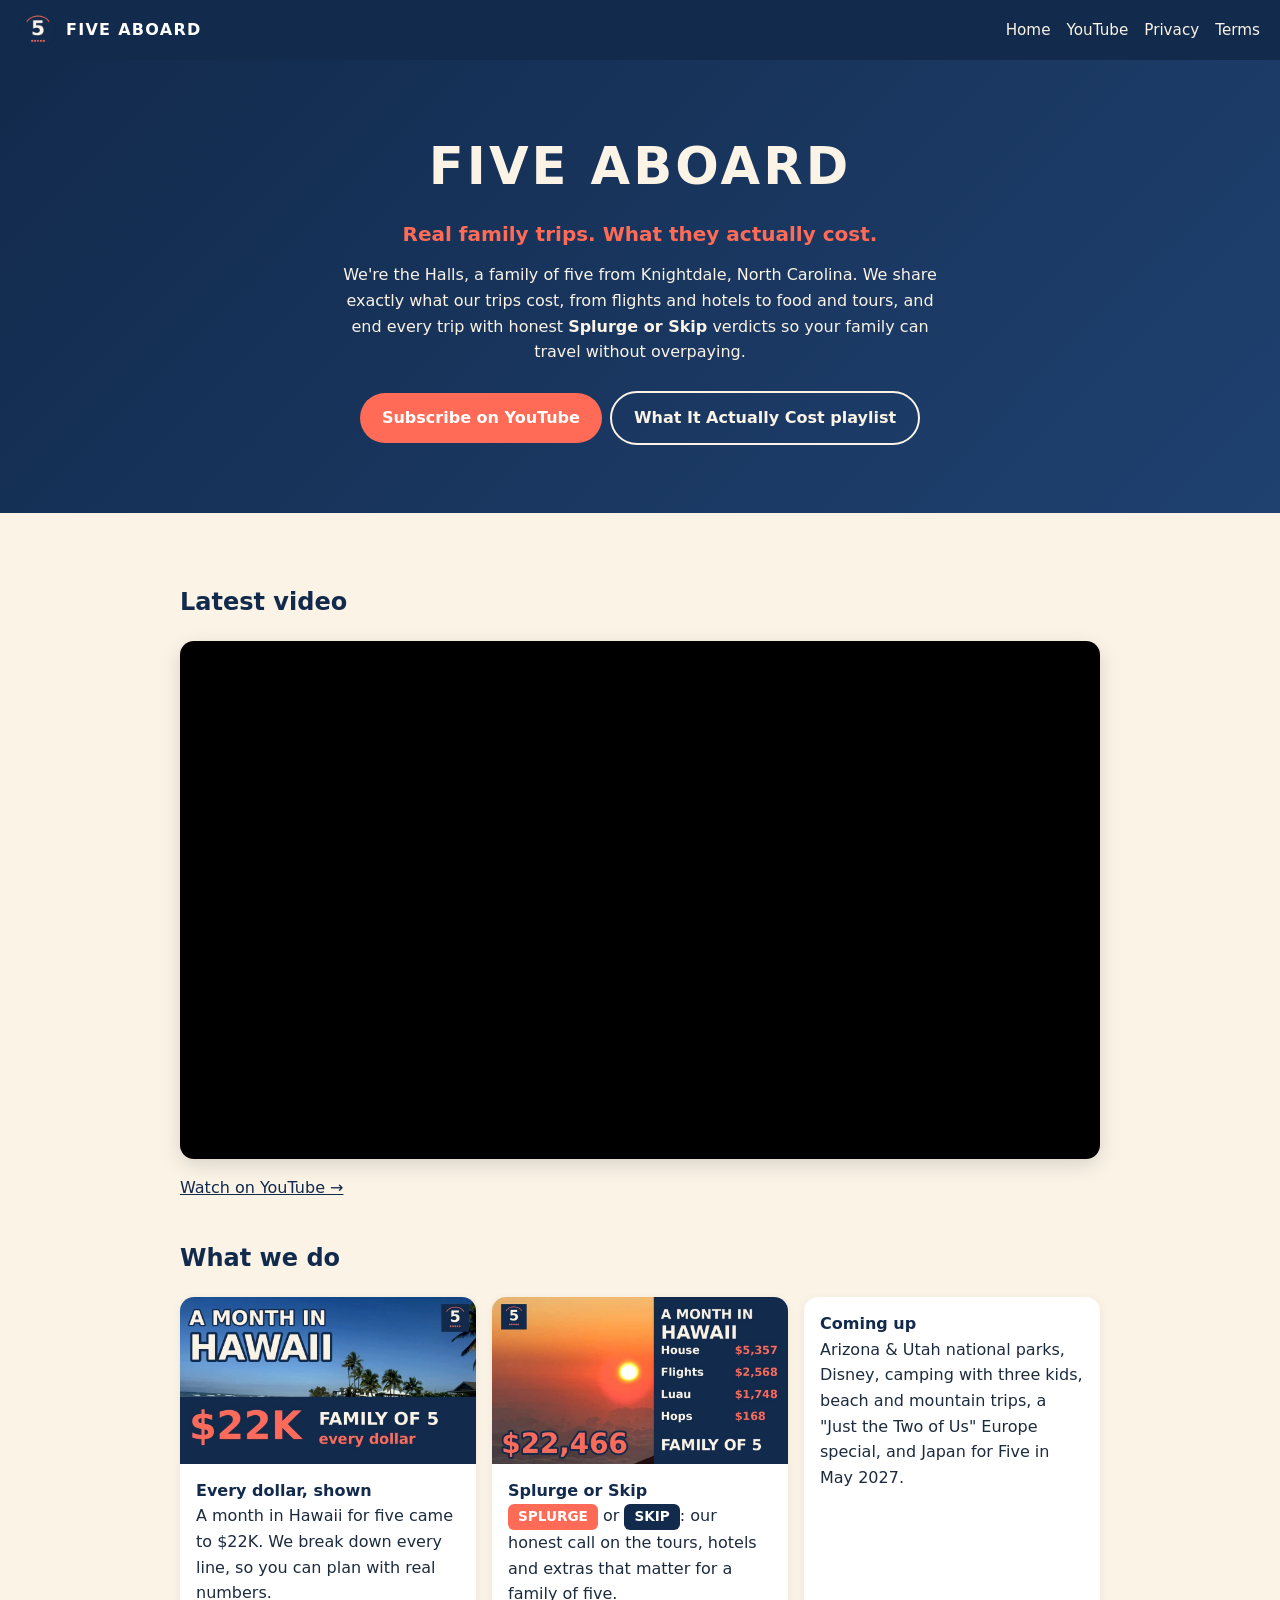
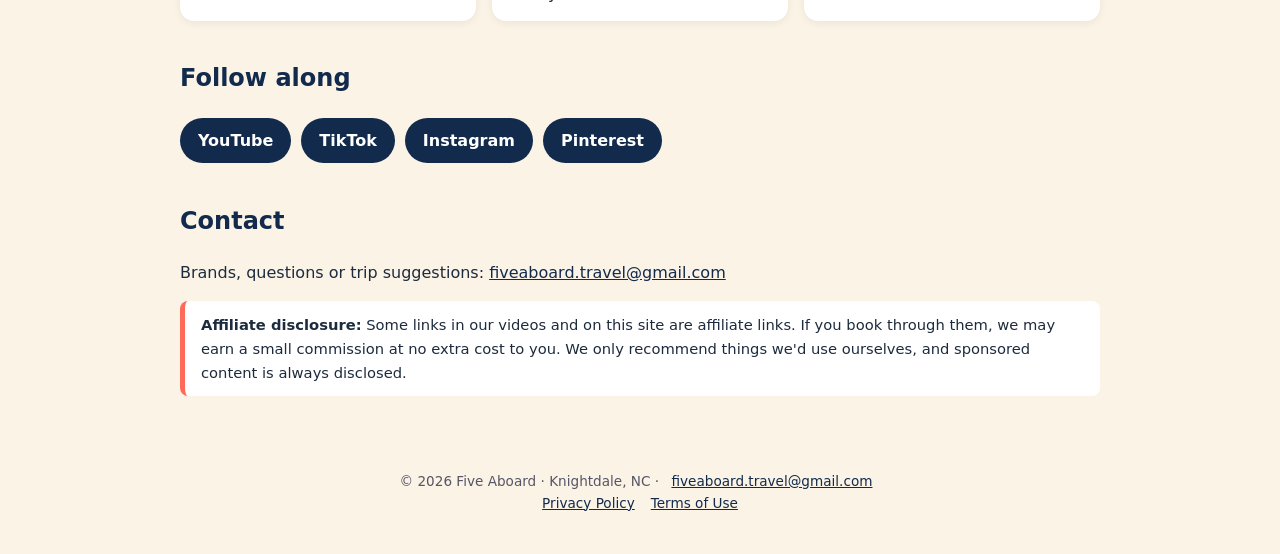
==== index.html @ 8d548fb2 "Website" ====
<!doctype html><html lang="en"><head><meta charset="utf-8"><meta name="viewport" content="width=device-width,initial-scale=1"><link rel="icon" href="img/favicon.png"><link rel="stylesheet" href="style.css"><title>Five Aboard: Real family trips, what they actually cost</title>
<meta name="description" content="Five Aboard is a family-of-five travel channel: real trips, real costs, and honest Splurge or Skip verdicts.">
</head><body><header class="nav"><a class="brand" href="index.html"><img src="img/logo-5-navy.png" alt="">FIVE ABOARD</a><nav><a href="index.html">Home</a><a href="https://www.youtube.com/@fiveaboardtravel">YouTube</a><a href="privacy.html">Privacy</a><a href="terms.html">Terms</a></nav></header>
<section class="hero"><h1>FIVE ABOARD</h1><p class="tag">Real family trips. What they actually cost.</p>
<p>We're the Halls, a family of five from Knightdale, North Carolina. We share exactly what our trips cost, from flights and hotels to food and tours, and end every trip with honest <strong>Splurge or Skip</strong> verdicts so your family can travel without overpaying.</p>
<a class="btn" href="https://www.youtube.com/@fiveaboardtravel?sub_confirmation=1">Subscribe on YouTube</a><a class="btn alt" href="https://www.youtube.com/playlist?list=PLPynmuIqRgtA">What It Actually Cost playlist</a></section>
<main>
<h2>Latest video</h2>
<div class="video"><iframe src="https://www.youtube-nocookie.com/embed/D6yDVHMlErk" title="Five Aboard latest video" loading="lazy" allow="encrypted-media; picture-in-picture" allowfullscreen></iframe></div>
<p><a href="https://youtu.be/D6yDVHMlErk">Watch on YouTube →</a></p>
<h2>What we do</h2>
<div class="grid">
<div class="card"><img src="img/hawaii.jpg" alt="Hawaii beach with palm trees: A Month in Hawaii, $22K, family of 5"><div><strong>Every dollar, shown</strong><br>A month in Hawaii for five came to $22K. We break down every line, so you can plan with real numbers.</div></div>
<div class="card"><img src="img/receipts.jpg" alt="Hawaii sunset with cost breakdown: house, flights, luau"><div><strong>Splurge or Skip</strong><br><span class="verdict splurge">SPLURGE</span> or <span class="verdict skip">SKIP</span>: our honest call on the tours, hotels and extras that matter for a family of five.</div></div>
<div class="card"><div><strong>Coming up</strong><br>Arizona &amp; Utah national parks, Disney, camping with three kids, beach and mountain trips, a "Just the Two of Us" Europe special, and Japan for Five in May 2027.</div></div>
</div>
<h2>Follow along</h2>
<div class="social"><a href="https://www.youtube.com/@fiveaboardtravel">YouTube</a><a href="https://www.tiktok.com/@fiveaboard">TikTok</a><a href="https://www.instagram.com/fiveaboard">Instagram</a><a href="https://www.pinterest.com/fiveaboard">Pinterest</a></div>
<h2>Contact</h2>
<p>Brands, questions or trip suggestions: <a href="mailto:fiveaboard.travel@gmail.com">fiveaboard.travel@gmail.com</a></p>
<p class="note"><strong>Affiliate disclosure:</strong> Some links in our videos and on this site are affiliate links. If you book through them, we may earn a small commission at no extra cost to you. We only recommend things we'd use ourselves, and sponsored content is always disclosed.</p>
</main><footer>© 2026 Five Aboard · Knightdale, NC · <a href="mailto:fiveaboard.travel@gmail.com">fiveaboard.travel@gmail.com</a><br><a href="privacy.html">Privacy Policy</a><a href="terms.html">Terms of Use</a></footer></body></html>
---- style.css ----
:root{--navy:#122a4c;--coral:#ff6b57;--sand:#faf3e6;--ink:#1d2b3e}
*{box-sizing:border-box}
body{margin:0;font-family:system-ui,-apple-system,"Segoe UI",Roboto,sans-serif;background:var(--sand);color:var(--ink);line-height:1.6}
a{color:var(--navy)}
.nav{background:var(--navy);display:flex;align-items:center;justify-content:space-between;padding:12px 20px;flex-wrap:wrap;gap:8px}
.nav .brand{display:flex;align-items:center;gap:10px;color:#fff;text-decoration:none;font-weight:800;letter-spacing:.08em}
.nav .brand img{width:36px;height:36px;border-radius:6px}
.nav nav a{color:var(--sand);text-decoration:none;margin-left:16px;font-size:.95rem}
.hero{background:linear-gradient(135deg,var(--navy),#1f4170);color:var(--sand);text-align:center;padding:56px 20px 64px}
.hero h1{font-size:clamp(2rem,6vw,3.2rem);margin:.2em 0;letter-spacing:.06em}
.hero .tag{color:var(--coral);font-size:1.25rem;font-weight:700;margin:0 auto .6em}
.hero p{max-width:620px;margin:0 auto 1.4em}
.btn{display:inline-block;background:var(--coral);color:#fff;text-decoration:none;font-weight:700;padding:12px 22px;border-radius:999px;margin:4px}
.btn.alt{background:transparent;border:2px solid var(--sand);color:var(--sand)}
main{max-width:960px;margin:auto;padding:32px 20px}
h2{color:var(--navy);margin-top:1.6em}
.video{position:relative;padding-top:56.25%;border-radius:14px;overflow:hidden;box-shadow:0 6px 20px #0002;background:#000}
.video iframe{position:absolute;inset:0;width:100%;height:100%;border:0}
.grid{display:grid;grid-template-columns:repeat(auto-fit,minmax(240px,1fr));gap:16px}
.card{background:#fff;border-radius:14px;overflow:hidden;box-shadow:0 2px 8px #0001}
.card img{width:100%;display:block}
.card div{padding:14px 16px}
.card strong{color:var(--navy)}
.verdict{display:inline-block;font-weight:800;padding:2px 10px;border-radius:6px;font-size:.85rem}
.splurge{background:var(--coral);color:#fff}.skip{background:var(--navy);color:#fff}
.social{display:flex;flex-wrap:wrap;gap:10px}
.social a{background:var(--navy);color:#fff;text-decoration:none;padding:10px 18px;border-radius:999px;font-weight:600}
.note{background:#fff;border-left:5px solid var(--coral);padding:12px 16px;border-radius:8px;font-size:.92rem}
.doc{background:#fff;border-radius:14px;padding:24px 28px;box-shadow:0 2px 8px #0001}
footer{text-align:center;font-size:.85rem;color:#556;padding:28px 20px 40px}
footer a{margin:0 8px}
@media(max-width:560px){.nav nav a{margin:0 12px 0 0}.doc{padding:18px}}
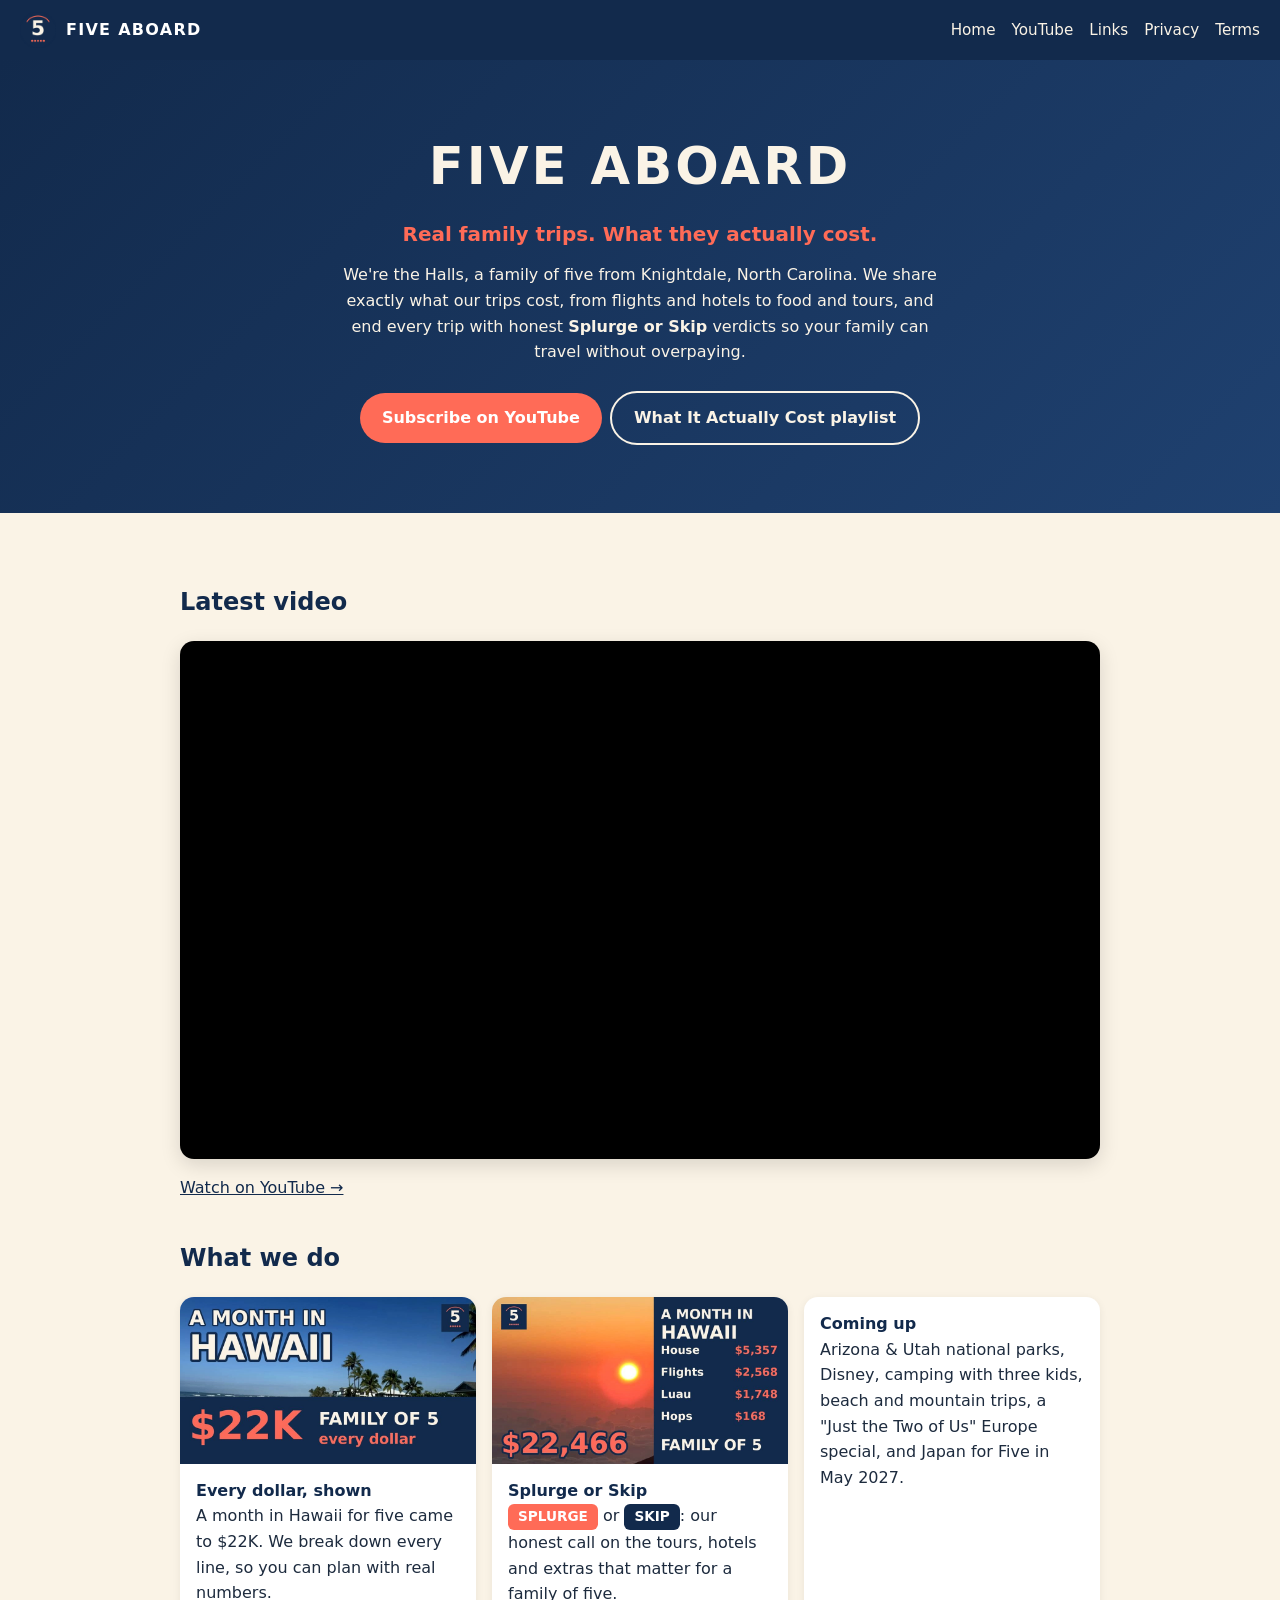
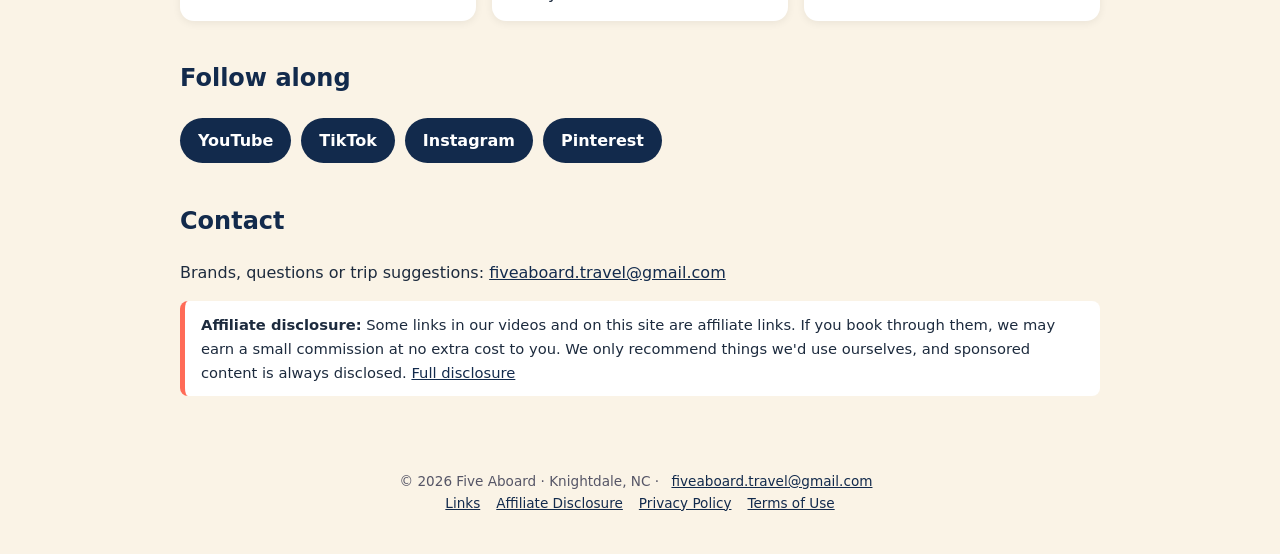
==== commit b50aee09: "Add index.html: links page + affiliate disclosure" ====
--- a/index.html
+++ b/index.html
@@ -1,6 +1,6 @@
 <!doctype html><html lang="en"><head><meta charset="utf-8"><meta name="viewport" content="width=device-width,initial-scale=1"><link rel="icon" href="img/favicon.png"><link rel="stylesheet" href="style.css"><title>Five Aboard: Real family trips, what they actually cost</title>
 <meta name="description" content="Five Aboard is a family-of-five travel channel: real trips, real costs, and honest Splurge or Skip verdicts.">
-</head><body><header class="nav"><a class="brand" href="index.html"><img src="img/logo-5-navy.png" alt="">FIVE ABOARD</a><nav><a href="index.html">Home</a><a href="https://www.youtube.com/@fiveaboardtravel">YouTube</a><a href="privacy.html">Privacy</a><a href="terms.html">Terms</a></nav></header>
+</head><body><header class="nav"><a class="brand" href="index.html"><img src="img/logo-5-navy.png" alt="">FIVE ABOARD</a><nav><a href="index.html">Home</a><a href="https://www.youtube.com/@fiveaboardtravel">YouTube</a><a href="links.html">Links</a><a href="privacy.html">Privacy</a><a href="terms.html">Terms</a></nav></header>
 <section class="hero"><h1>FIVE ABOARD</h1><p class="tag">Real family trips. What they actually cost.</p>
 <p>We're the Halls, a family of five from Knightdale, North Carolina. We share exactly what our trips cost, from flights and hotels to food and tours, and end every trip with honest <strong>Splurge or Skip</strong> verdicts so your family can travel without overpaying.</p>
 <a class="btn" href="https://www.youtube.com/@fiveaboardtravel?sub_confirmation=1">Subscribe on YouTube</a><a class="btn alt" href="https://www.youtube.com/playlist?list=PLPynmuIqRgtA">What It Actually Cost playlist</a></section>
@@ -18,5 +18,5 @@
 <div class="social"><a href="https://www.youtube.com/@fiveaboardtravel">YouTube</a><a href="https://www.tiktok.com/@fiveaboard">TikTok</a><a href="https://www.instagram.com/fiveaboard">Instagram</a><a href="https://www.pinterest.com/fiveaboard">Pinterest</a></div>
 <h2>Contact</h2>
 <p>Brands, questions or trip suggestions: <a href="mailto:fiveaboard.travel@gmail.com">fiveaboard.travel@gmail.com</a></p>
-<p class="note"><strong>Affiliate disclosure:</strong> Some links in our videos and on this site are affiliate links. If you book through them, we may earn a small commission at no extra cost to you. We only recommend things we'd use ourselves, and sponsored content is always disclosed.</p>
-</main><footer>© 2026 Five Aboard · Knightdale, NC · <a href="mailto:fiveaboard.travel@gmail.com">fiveaboard.travel@gmail.com</a><br><a href="privacy.html">Privacy Policy</a><a href="terms.html">Terms of Use</a></footer></body></html>
+<p class="note"><strong>Affiliate disclosure:</strong> Some links in our videos and on this site are affiliate links. If you book through them, we may earn a small commission at no extra cost to you. We only recommend things we'd use ourselves, and sponsored content is always disclosed. <a href="disclosure.html">Full disclosure</a></p>
+</main><footer>© 2026 Five Aboard · Knightdale, NC · <a href="mailto:fiveaboard.travel@gmail.com">fiveaboard.travel@gmail.com</a><br><a href="links.html">Links</a><a href="disclosure.html">Affiliate Disclosure</a><a href="privacy.html">Privacy Policy</a><a href="terms.html">Terms of Use</a></footer></body></html>
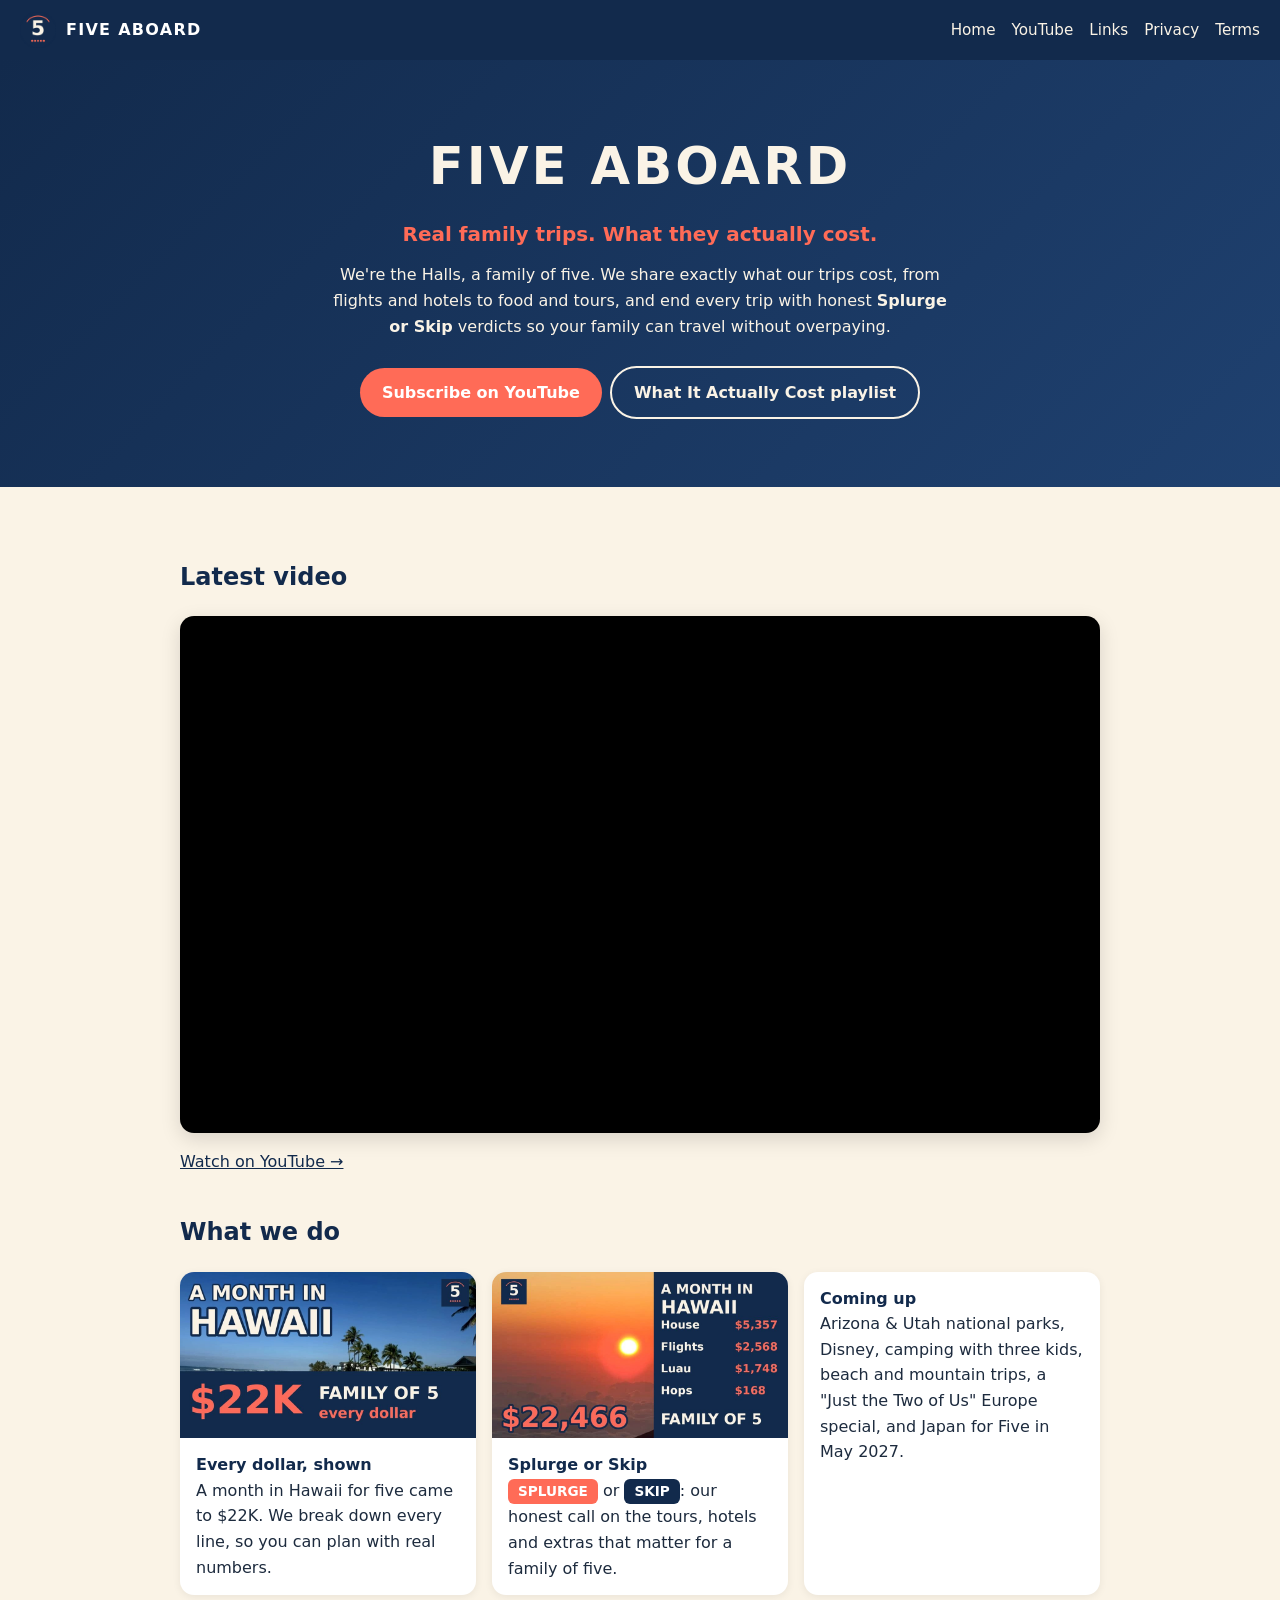
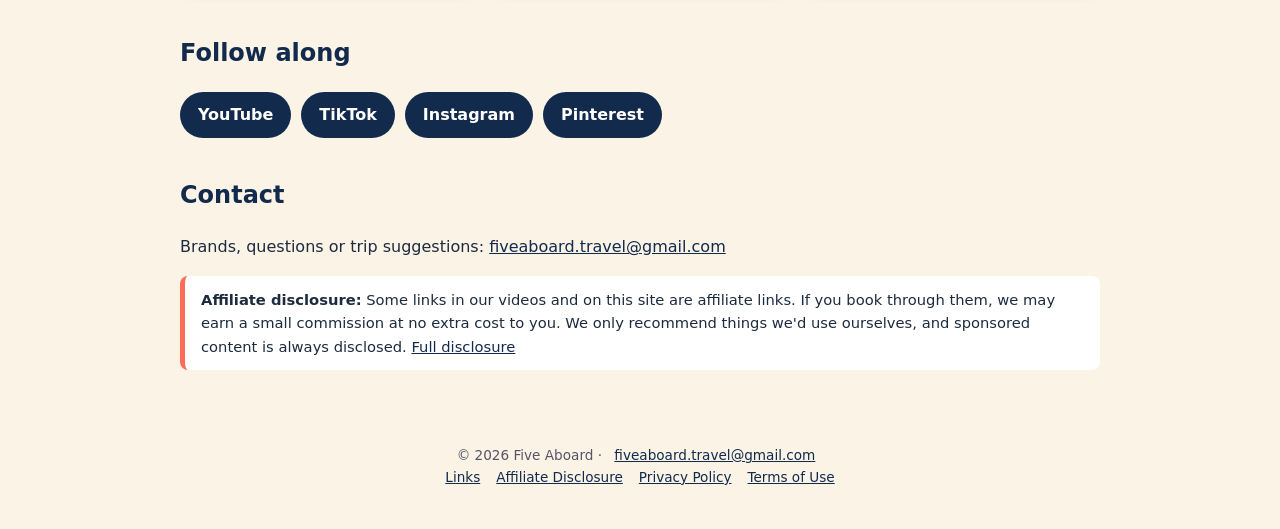
==== commit b69e3fa6: "Remove home location details from index.html" ====
--- a/index.html
+++ b/index.html
@@ -2,7 +2,7 @@
 <meta name="description" content="Five Aboard is a family-of-five travel channel: real trips, real costs, and honest Splurge or Skip verdicts.">
 </head><body><header class="nav"><a class="brand" href="index.html"><img src="img/logo-5-navy.png" alt="">FIVE ABOARD</a><nav><a href="index.html">Home</a><a href="https://www.youtube.com/@fiveaboardtravel">YouTube</a><a href="links.html">Links</a><a href="privacy.html">Privacy</a><a href="terms.html">Terms</a></nav></header>
 <section class="hero"><h1>FIVE ABOARD</h1><p class="tag">Real family trips. What they actually cost.</p>
-<p>We're the Halls, a family of five from Knightdale, North Carolina. We share exactly what our trips cost, from flights and hotels to food and tours, and end every trip with honest <strong>Splurge or Skip</strong> verdicts so your family can travel without overpaying.</p>
+<p>We're the Halls, a family of five. We share exactly what our trips cost, from flights and hotels to food and tours, and end every trip with honest <strong>Splurge or Skip</strong> verdicts so your family can travel without overpaying.</p>
 <a class="btn" href="https://www.youtube.com/@fiveaboardtravel?sub_confirmation=1">Subscribe on YouTube</a><a class="btn alt" href="https://www.youtube.com/playlist?list=PLPynmuIqRgtA">What It Actually Cost playlist</a></section>
 <main>
 <h2>Latest video</h2>
@@ -19,4 +19,4 @@
 <h2>Contact</h2>
 <p>Brands, questions or trip suggestions: <a href="mailto:fiveaboard.travel@gmail.com">fiveaboard.travel@gmail.com</a></p>
 <p class="note"><strong>Affiliate disclosure:</strong> Some links in our videos and on this site are affiliate links. If you book through them, we may earn a small commission at no extra cost to you. We only recommend things we'd use ourselves, and sponsored content is always disclosed. <a href="disclosure.html">Full disclosure</a></p>
-</main><footer>© 2026 Five Aboard · Knightdale, NC · <a href="mailto:fiveaboard.travel@gmail.com">fiveaboard.travel@gmail.com</a><br><a href="links.html">Links</a><a href="disclosure.html">Affiliate Disclosure</a><a href="privacy.html">Privacy Policy</a><a href="terms.html">Terms of Use</a></footer></body></html>
+</main><footer>© 2026 Five Aboard · <a href="mailto:fiveaboard.travel@gmail.com">fiveaboard.travel@gmail.com</a><br><a href="links.html">Links</a><a href="disclosure.html">Affiliate Disclosure</a><a href="privacy.html">Privacy Policy</a><a href="terms.html">Terms of Use</a></footer></body></html>
